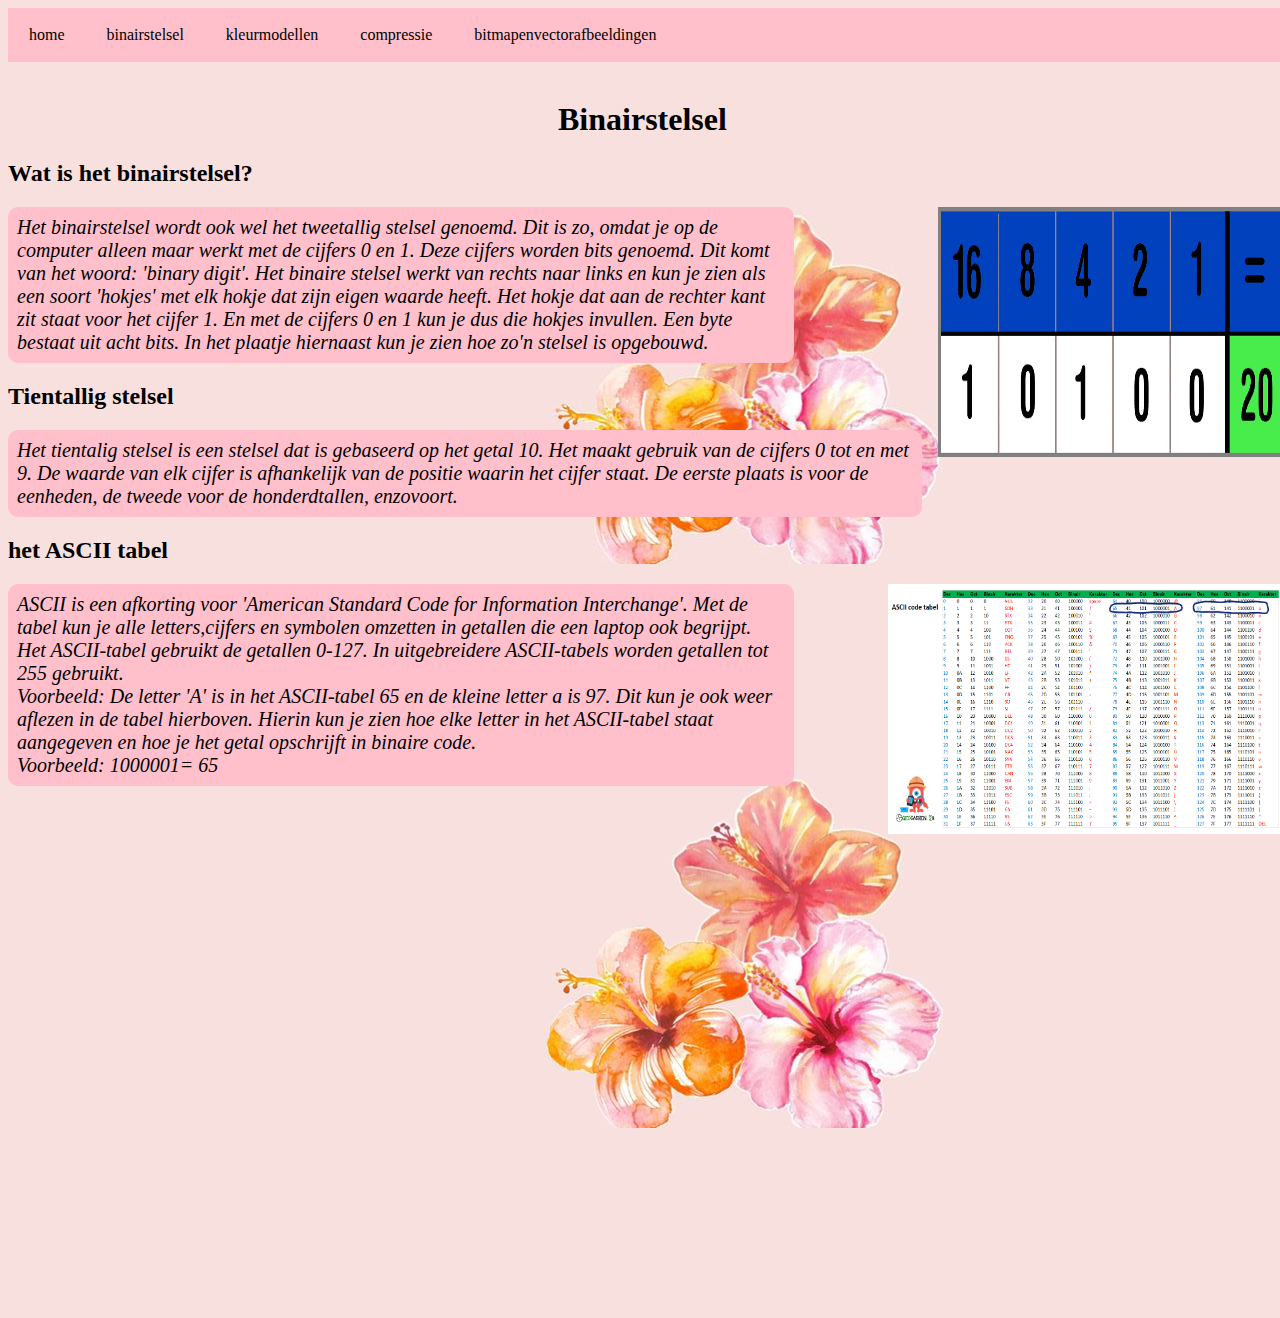
==== binairstelsel.html @ 4dca8c35 "." ====
<!DOCTYPE html>
<html>
    <head>
        <title></title>
          <link rel="stylesheet" href="opmaak.css">
    </head>
    <body>
      <ul>
        <li><a href="index.html">home</a></li>
        <li><a href="binairstelsel.html">binairstelsel</a></li> 
        <li><a href="kleurmodellen.html">kleurmodellen</a></li> 
        <li><a href="compressie.html">compressie</a></li>
        <li><a href="bitmapenvectorafbeeldingen.html">bitmapenvectorafbeeldingen</a></li>
      </ul>
      <br>
      <h1>Binairstelsel</h1>
      <!-- Titel veranderd naar'Binairstelsel'-->
      <h2>Wat is het binairstelsel?</h2>
      <img src="22025160156_24894b1acf_b.jpg"
      style="float:right;width:350px;height:250px;"> 
      <p class="binair-1">Het binairstelsel wordt ook wel het tweetallig stelsel genoemd.
        Dit is zo, omdat je op de computer alleen maar werkt met de cijfers 0
        en 1. Deze cijfers worden bits genoemd. Dit komt van het woord:
        'binary digit'. Het binaire stelsel werkt van rechts naar links en kun je zien als een soort 'hokjes' 
        met elk hokje dat zijn eigen waarde heeft. Het hokje dat aan de rechter kant zit staat voor het
        cijfer 1. En met de cijfers 0 en 1 kun je dus die hokjes invullen. Een byte bestaat uit acht bits.
        In het plaatje hiernaast kun je zien hoe zo'n stelsel is opgebouwd.
        </p>
     <h2>Tientallig stelsel</h2>
      <p class="tientallig">Het tientalig stelsel is een stelsel dat is gebaseerd op het getal 10.
        Het maakt gebruik van de cijfers 0 tot en met 9. De waarde van elk cijfer is afhankelijk
        van de positie waarin het cijfer staat. De eerste plaats is voor de eenheden, de tweede
        voor de honderdtallen, enzovoort. 
      </p>
      <h2> het ASCII tabel</h2>
      <img src="ASCII-code-tabel.png"
      style="float:right;width:400px;height:250px;"> 
      <p class="ASCII"> ASCII is een afkorting voor 'American Standard Code for Information Interchange'. 
        Met de tabel kun je alle letters,cijfers en symbolen omzetten in getallen die een laptop ook
        begrijpt. Het ASCII-tabel gebruikt de getallen 0-127. In uitgebreidere ASCII-tabels worden getallen
        tot 255 gebruikt. 
        <br>
        Voorbeeld: De letter 'A' is in  het ASCII-tabel 65 en de kleine letter a is 97. Dit kun je ook weer
        aflezen in de tabel hierboven. Hierin kun je zien hoe elke letter in het ASCII-tabel staat aangegeven en
        hoe je het getal opschrijft in binaire code. 
        <br>
        Voorbeeld: 1000001= 65

      </p>
      <iframe src="https://games.penjee.com/binary-bonanza/game.php" width="700" height="500" frameborder="no" scrolling="no" ></iframe>
      <!--spelletje neergezet-->
    </body>
</html>
---- opmaak.css ----
body { 
  background-image: url(f97222cb2289d60e35d45c356e80a705.jpg);
  width:100%;
}
/* Achtergrond veranderd van een kleur naar een plaatje*/
ul {
    list-style-type: none;
    margin: 0;
    padding: 0;
    overflow: hidden;
    width: 100%;
    background-color: pink;
  }
  /* menu gemaakt, de 100% staat voor een menubalk die van links tot rechts loopt*/

  li {
    float: left;
  }
  
  a {
    display: block;
    padding: 18px 21px;
    text-align: center;
    text-decoration: none;
    background-color: pink;
    text-align: center;
    color:black;
  }
  /* opmaak van het menu*/

 h1{
  color:black;
  margin-left: 550px;
 }
 /* tekst van menu*/

 li a:hover{
  background-color:rgb(253, 200, 233);
 }
 /* kleur van als je met je muis op het menu gaat staan*/

 .introductie {   /* een ingevulde border gemaakt voor mijn tekst*/
  width: 50%;
  border:pink;
  background-color: pink;
  color: black;
  padding: 9px;
  margin-left: 9;
  border-radius: 10px;
 }

/* De tekst waarvan ik een class had gemaakt genaamd: introductie
heb ik een ingevulde border gegeven*/

img { /* afmetingen van mijn plaatjes*/
  display:inline;
  margin-bottom: 10px;
  height: 150px;
  width: 210px;
  image-rendering: auto;
  border: 20%;
}

.introtwee { /*een ingevulde border gemaakt voor het 2e stuk tekst over mij*/
  width: 40%;
  border:pink;
  background-color: pink;
  color: black;
  padding: 9px;
  margin-left: 9;
  border-radius: 10px;
}

 .kleurmodellen-1 { /* een ingevulde border gemaakt voor mijn tekst*/
  width: 40%;
  border:pink;
  background-color: pink;
  color: black;
  padding: 9px;
  margin-left: 9;
  border-radius: 10px;
 }

 .kleurmodellen-2 {   /* een ingevulde border gemaakt voor mijn tekst*/
  width: 40%;
  border:pink;
  background-color: pink;
  color: black;
  padding: 9px;
  margin-left: 9;
  border-radius: 10px;
  float: right;   /* deze alinea aan de rechter kant gezet want ziet er leuk uit*/
 }
  
 .kleurmodellen-3 {  /* een ingevulde border gemaakt voor mijn tekst*/
  width: 40%;
  border:pink;
  background-color: pink;
  color: black;
  padding: 9px;
  margin-left: 9;
  border-radius: 10px;
 }

 p {
  font-size: 20px;
  font-style: oblique;
 }

 .bitmap {  /* een ingevulde border gemaakt voor mijn tekst*/
  width: 60%;
  border:pink;
  background-color: pink;
  color: black;
  padding: 9px;
  margin-left: 9;
  border-radius: 10px;
 }

 .vector {  /* een ingevulde border gemaakt voor mijn tekst*/
  width: 40%;
  border:pink;
  background-color: pink;
  color: black;
  padding: 9px;
  margin-left: 9;
  border-radius: 10px;
 }

 .vector-2 {   /* een ingevulde border gemaakt voor mijn tekst*/
  width: 60%;
  border:pink;
  background-color: pink;
  color: black;
  padding: 9px;
  margin-left: 9;
  border-radius: 10px;
 }

 .geluid-1 {  /* een ingevulde border gemaakt voor mijn tekst*/
  width: 60%;
  border:pink;
  background-color: pink;
  color: black;
  padding: 9px;
  margin-left: 9;
  border-radius: 10px;
 }

 .geluid-2 {   /* een ingevulde border gemaakt voor mijn tekst*/
  width: 80%;
  border:pink;
  background-color: pink;
  color: black;
  padding: 9px;
  margin-left: 9;
  border-radius: 10px;
 }
 .compressie-1 {                
  width: 60%;
  border:pink;
  background-color: pink;
  color: black;
  padding: 9px;
  margin-left: 9;
  border-radius: 10px;
 }
  .compressie-2 {
    width: 60%;
    border:pink;
    background-color: pink;
    color: black;
    padding: 9px;
    margin-left: 15;
    border-radius: 10px;
  }
  .compressie-3 {
    width: 80%;
    border:pink;
    background-color: pink;
    color: black;
    padding: 9px;
    margin-left: 9;
    border-radius: 10px;
  }

  .binair-1 {
    width: 60%;
    border:pink;
    background-color: pink;
    color: black;
    padding: 9px;
    margin-left: 15;
    border-radius: 10px;
  }

  .tientallig {
    width: 70%;
    border:pink;
    background-color: pink;
    color: black;
    padding: 9px;
    margin-left: 15;
    border-radius: 10px;
  }
  .ASCII {
    width: 60%;
    border:pink;
    background-color: pink;
    color: black;
    padding: 9px;
    margin-left: 15;
    border-radius: 10px;
  }
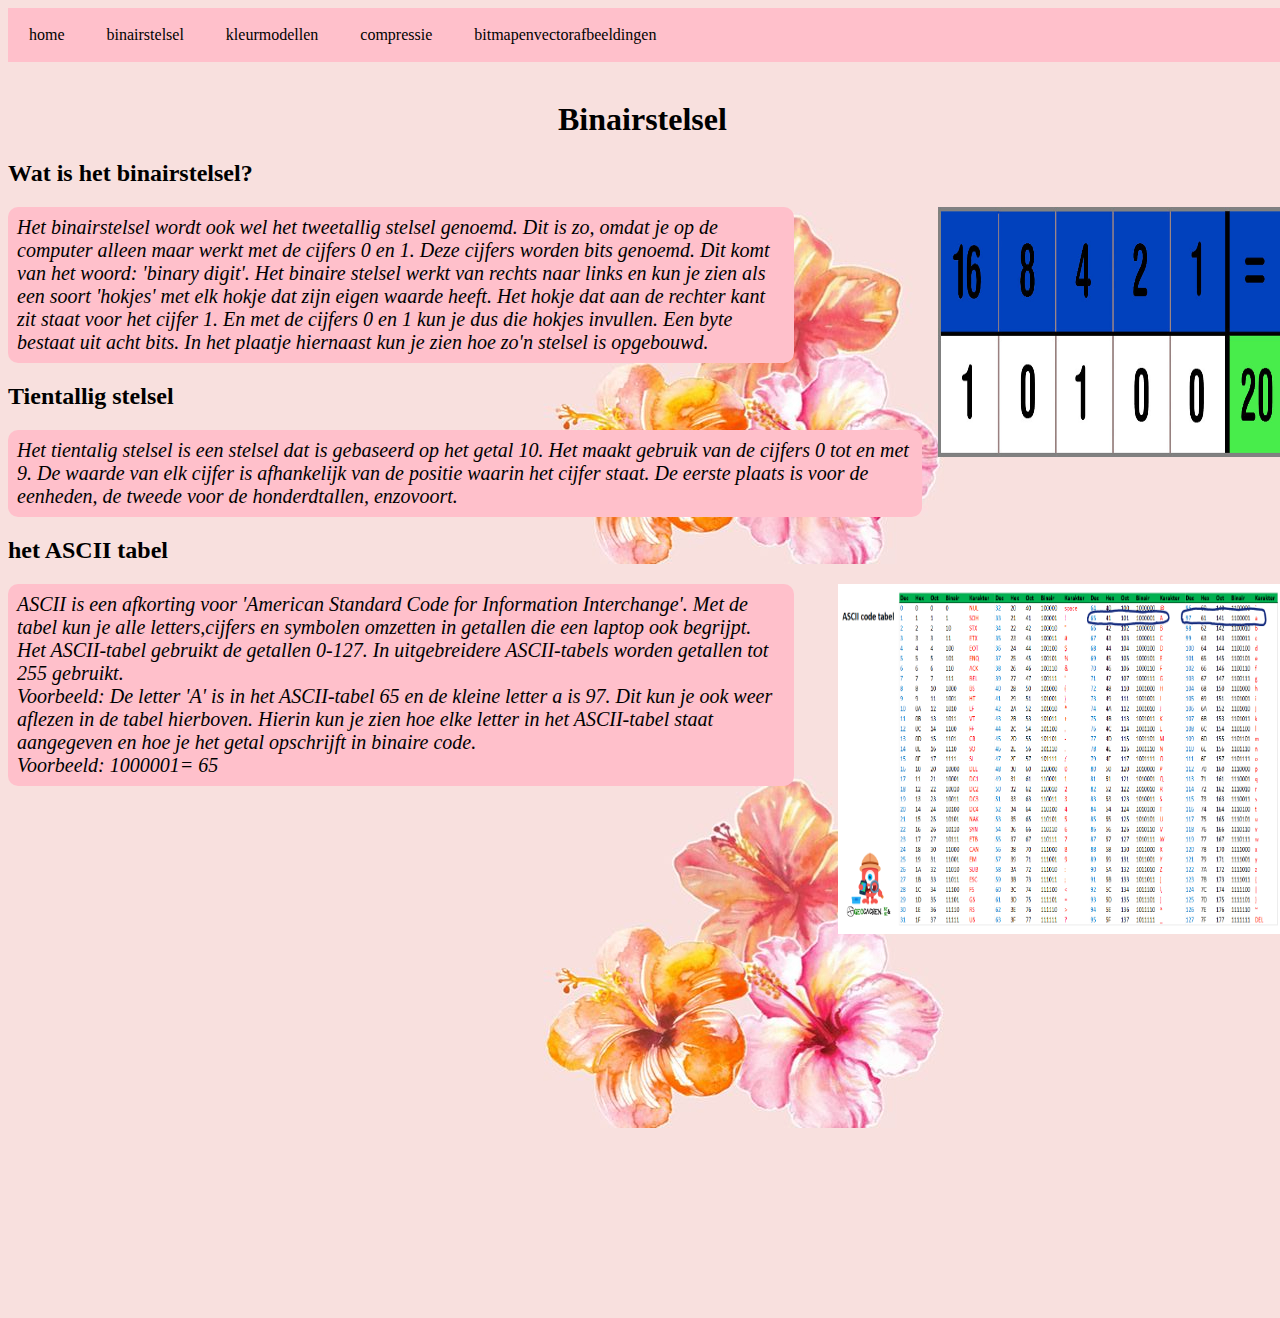
==== commit 08d84062: "." ====
--- a/binairstelsel.html
+++ b/binairstelsel.html
@@ -34,7 +34,7 @@
       </p>
       <h2> het ASCII tabel</h2>
       <img src="ASCII-code-tabel.png"
-      style="float:right;width:400px;height:250px;"> 
+      style="float:right;width:450px;height:350px;"> 
       <p class="ASCII"> ASCII is een afkorting voor 'American Standard Code for Information Interchange'. 
         Met de tabel kun je alle letters,cijfers en symbolen omzetten in getallen die een laptop ook
         begrijpt. Het ASCII-tabel gebruikt de getallen 0-127. In uitgebreidere ASCII-tabels worden getallen
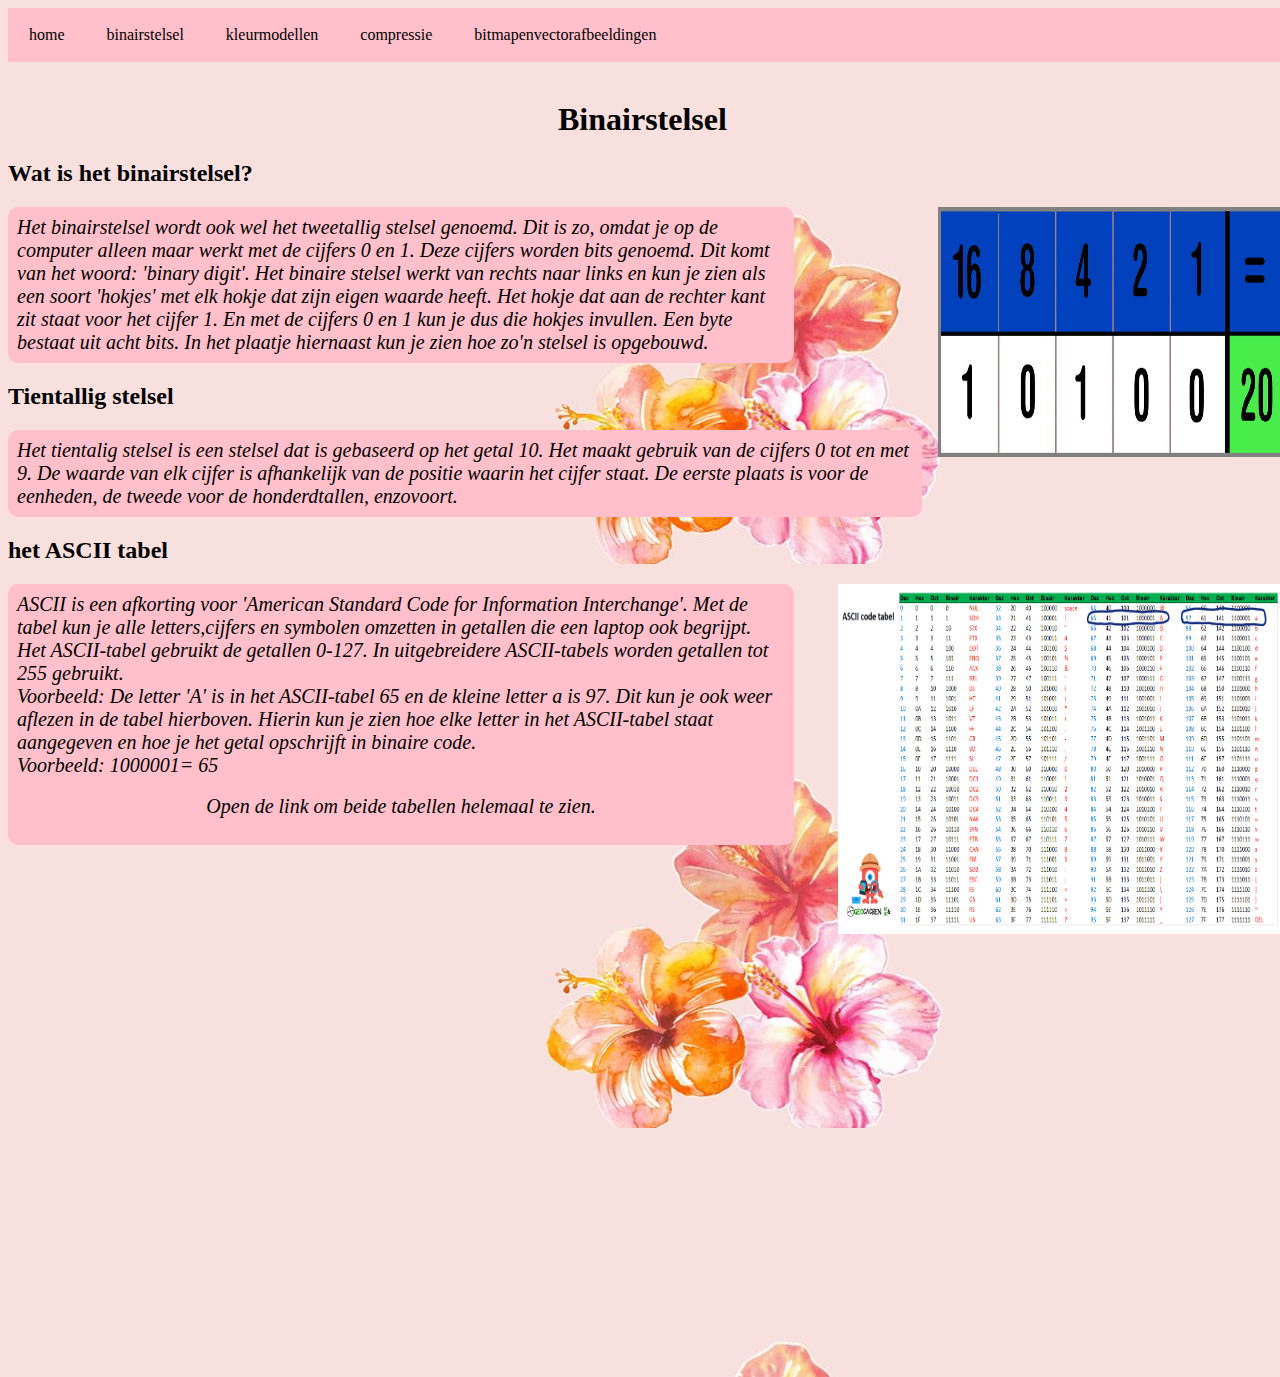
==== commit 1422e17b: "." ====
--- a/binairstelsel.html
+++ b/binairstelsel.html
@@ -45,7 +45,8 @@
         hoe je het getal opschrijft in binaire code. 
         <br>
         Voorbeeld: 1000001= 65
-
+        <br>
+        <a href="http://www.asciitabel.be/" target="_blank"> Open de link om beide tabellen helemaal te zien.</a> 
       </p>
       <iframe src="https://games.penjee.com/binary-bonanza/game.php" width="700" height="500" frameborder="no" scrolling="no" ></iframe>
       <!--spelletje neergezet-->
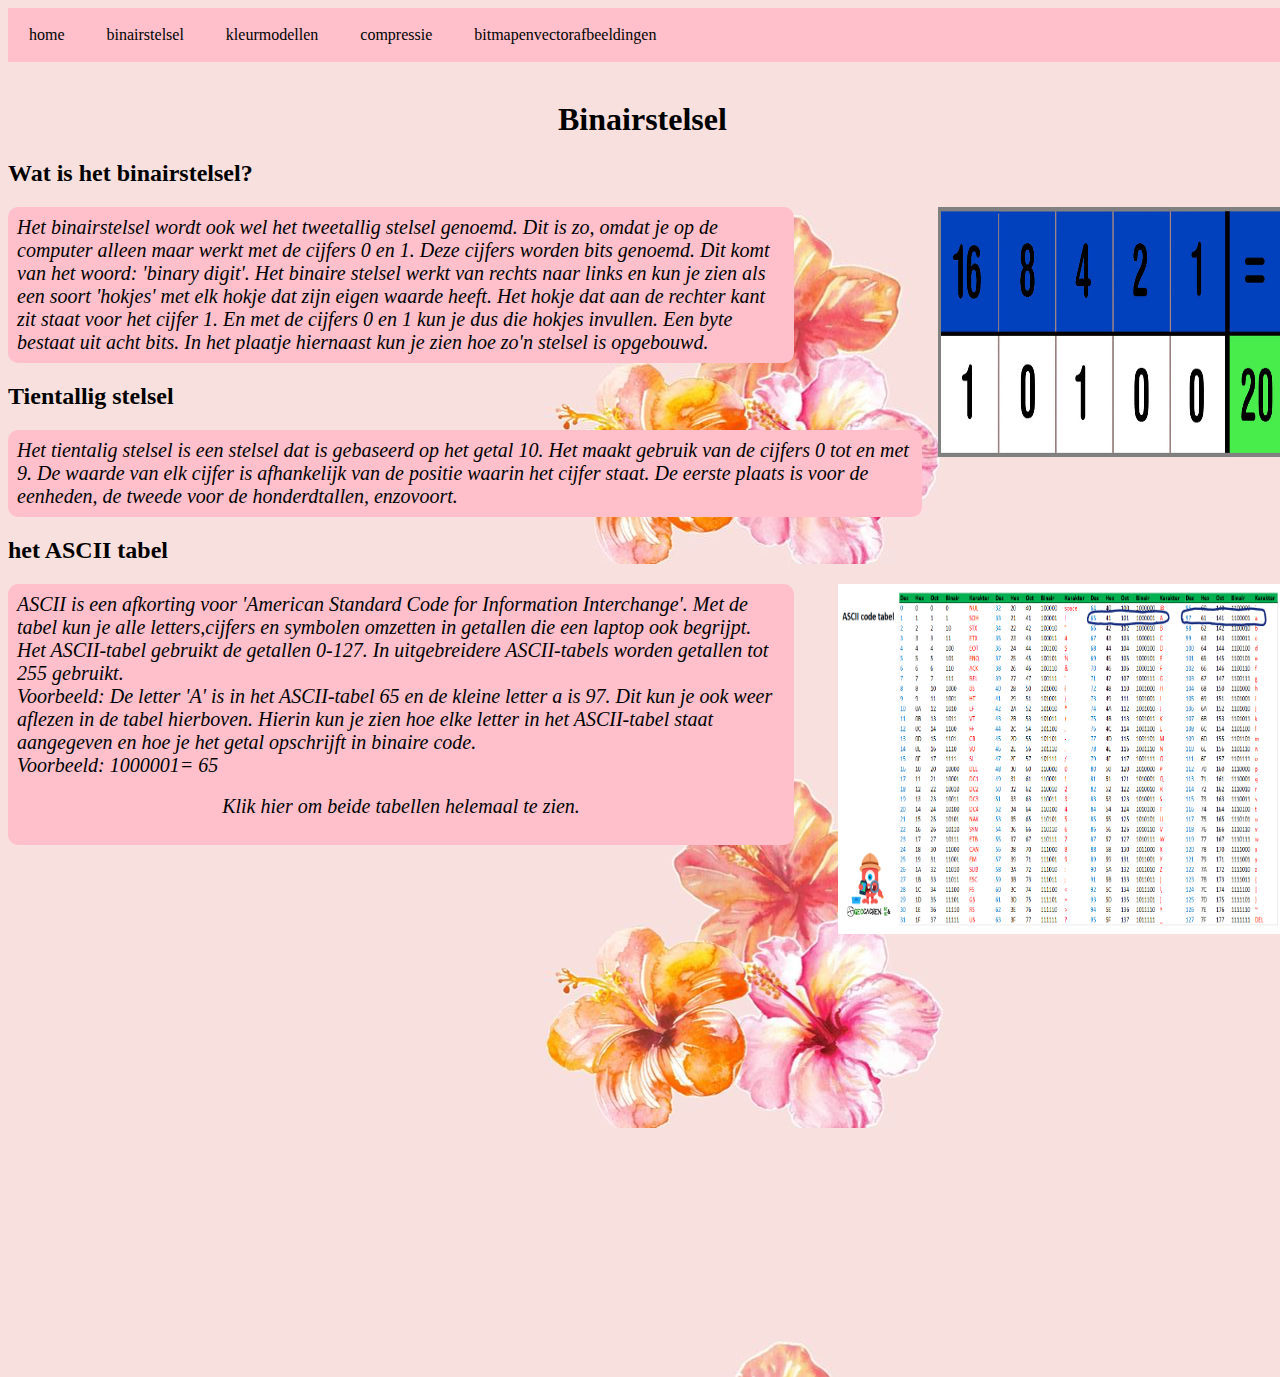
==== commit 83bd5511: "." ====
--- a/binairstelsel.html
+++ b/binairstelsel.html
@@ -13,11 +13,14 @@
         <li><a href="bitmapenvectorafbeeldingen.html">bitmapenvectorafbeeldingen</a></li>
       </ul>
       <br>
-      <h1>Binairstelsel</h1>
-      <!-- Titel veranderd naar'Binairstelsel'-->
+
+      <h1>Binairstelsel</h1> <!-- Titel veranderd naar'Binairstelsel'-->
+
       <h2>Wat is het binairstelsel?</h2>
+
       <img src="22025160156_24894b1acf_b.jpg"
       style="float:right;width:350px;height:250px;"> 
+
       <p class="binair-1">Het binairstelsel wordt ook wel het tweetallig stelsel genoemd.
         Dit is zo, omdat je op de computer alleen maar werkt met de cijfers 0
         en 1. Deze cijfers worden bits genoemd. Dit komt van het woord:
@@ -26,15 +29,20 @@
         cijfer 1. En met de cijfers 0 en 1 kun je dus die hokjes invullen. Een byte bestaat uit acht bits.
         In het plaatje hiernaast kun je zien hoe zo'n stelsel is opgebouwd.
         </p>
+
      <h2>Tientallig stelsel</h2>
+
       <p class="tientallig">Het tientalig stelsel is een stelsel dat is gebaseerd op het getal 10.
         Het maakt gebruik van de cijfers 0 tot en met 9. De waarde van elk cijfer is afhankelijk
         van de positie waarin het cijfer staat. De eerste plaats is voor de eenheden, de tweede
         voor de honderdtallen, enzovoort. 
       </p>
+
       <h2> het ASCII tabel</h2>
+
       <img src="ASCII-code-tabel.png"
       style="float:right;width:450px;height:350px;"> 
+
       <p class="ASCII"> ASCII is een afkorting voor 'American Standard Code for Information Interchange'. 
         Met de tabel kun je alle letters,cijfers en symbolen omzetten in getallen die een laptop ook
         begrijpt. Het ASCII-tabel gebruikt de getallen 0-127. In uitgebreidere ASCII-tabels worden getallen
@@ -46,9 +54,12 @@
         <br>
         Voorbeeld: 1000001= 65
         <br>
-        <a href="http://www.asciitabel.be/" target="_blank"> Open de link om beide tabellen helemaal te zien.</a> 
+
+        <a href="http://www.asciitabel.be/" target="_blank"> Klik hier om beide tabellen helemaal te zien.</a> 
       </p>
+
       <iframe src="https://games.penjee.com/binary-bonanza/game.php" width="700" height="500" frameborder="no" scrolling="no" ></iframe>
       <!--spelletje neergezet-->
+
     </body>
 </html>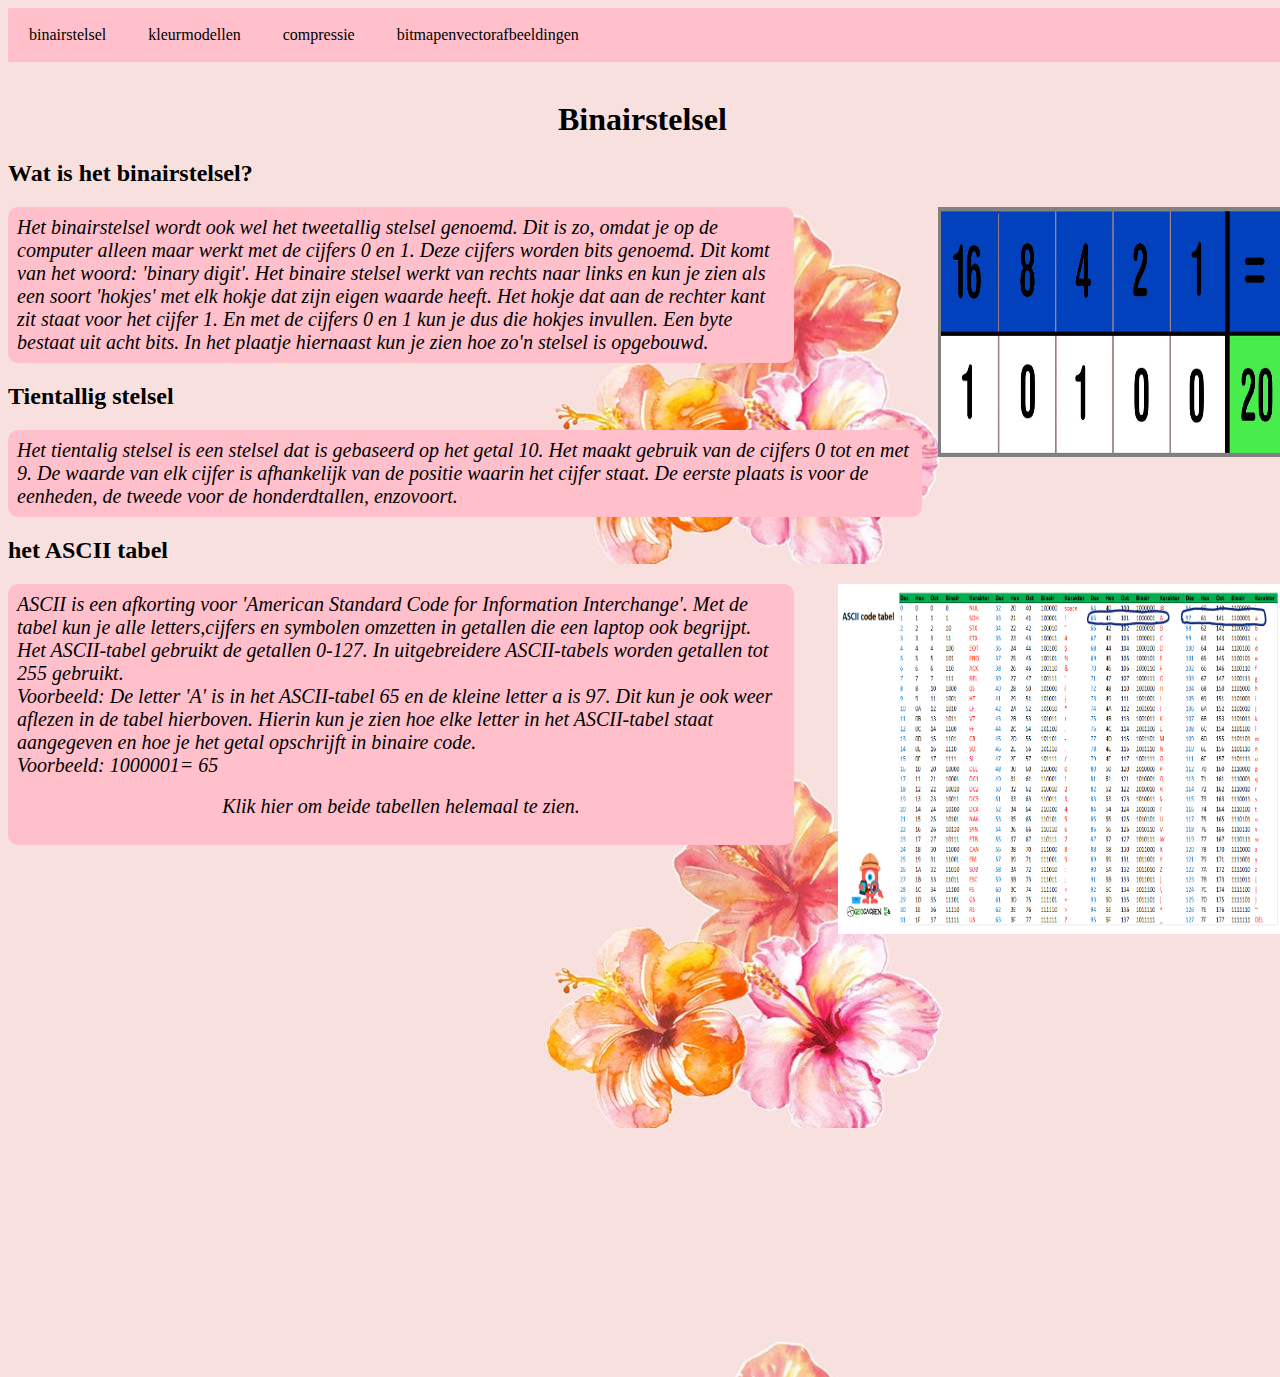
==== commit 4a7ebcb5: "/" ====
--- a/binairstelsel.html
+++ b/binairstelsel.html
@@ -1,27 +1,30 @@
 <!DOCTYPE html>
 <html>
     <head>
+
         <title></title>
-          <link rel="stylesheet" href="opmaak.css">
-    </head>
-    <body>
-      <ul>
-        <li><a href="index.html">home</a></li>
+        <link rel="stylesheet" href="opmaak.css">
+        </head>
+        
+        <body>
+
+        <ul>
         <li><a href="binairstelsel.html">binairstelsel</a></li> 
         <li><a href="kleurmodellen.html">kleurmodellen</a></li> 
         <li><a href="compressie.html">compressie</a></li>
         <li><a href="bitmapenvectorafbeeldingen.html">bitmapenvectorafbeeldingen</a></li>
-      </ul>
-      <br>
+        </ul>
 
-      <h1>Binairstelsel</h1> <!-- Titel veranderd naar'Binairstelsel'-->
+        <br>
+  
+        <h1>Binairstelsel</h1> <!-- Titel veranderd naar'Binairstelsel'-->
 
-      <h2>Wat is het binairstelsel?</h2>
+        <h2>Wat is het binairstelsel?</h2>
 
-      <img src="22025160156_24894b1acf_b.jpg"
-      style="float:right;width:350px;height:250px;"> 
+        <img src="22025160156_24894b1acf_b.jpg"
+        style="float:right;width:350px;height:250px;"> 
 
-      <p class="binair-1">Het binairstelsel wordt ook wel het tweetallig stelsel genoemd.
+        <p class="binair-1">Het binairstelsel wordt ook wel het tweetallig stelsel genoemd.
         Dit is zo, omdat je op de computer alleen maar werkt met de cijfers 0
         en 1. Deze cijfers worden bits genoemd. Dit komt van het woord:
         'binary digit'. Het binaire stelsel werkt van rechts naar links en kun je zien als een soort 'hokjes' 
@@ -30,36 +33,41 @@
         In het plaatje hiernaast kun je zien hoe zo'n stelsel is opgebouwd.
         </p>
 
-     <h2>Tientallig stelsel</h2>
-
-      <p class="tientallig">Het tientalig stelsel is een stelsel dat is gebaseerd op het getal 10.
+        <h2>Tientallig stelsel</h2>
+  
+        <p class="tientallig">Het tientalig stelsel is een stelsel dat is gebaseerd op het getal 10.
         Het maakt gebruik van de cijfers 0 tot en met 9. De waarde van elk cijfer is afhankelijk
         van de positie waarin het cijfer staat. De eerste plaats is voor de eenheden, de tweede
         voor de honderdtallen, enzovoort. 
-      </p>
+        </p>
+ 
+       <h2> het ASCII tabel</h2>
 
-      <h2> het ASCII tabel</h2>
+       <img src="ASCII-code-tabel.png"
+       style="float:right;width:450px;height:350px;"> 
 
-      <img src="ASCII-code-tabel.png"
-      style="float:right;width:450px;height:350px;"> 
-
-      <p class="ASCII"> ASCII is een afkorting voor 'American Standard Code for Information Interchange'. 
+       <p class="ASCII"> ASCII is een afkorting voor 'American Standard Code for Information Interchange'. 
         Met de tabel kun je alle letters,cijfers en symbolen omzetten in getallen die een laptop ook
         begrijpt. Het ASCII-tabel gebruikt de getallen 0-127. In uitgebreidere ASCII-tabels worden getallen
         tot 255 gebruikt. 
+
         <br>
+
         Voorbeeld: De letter 'A' is in  het ASCII-tabel 65 en de kleine letter a is 97. Dit kun je ook weer
         aflezen in de tabel hierboven. Hierin kun je zien hoe elke letter in het ASCII-tabel staat aangegeven en
-        hoe je het getal opschrijft in binaire code. 
+        hoe je het getal opschrijft in binaire code.
+
         <br>
+
         Voorbeeld: 1000001= 65
+
         <br>
 
         <a href="http://www.asciitabel.be/" target="_blank"> Klik hier om beide tabellen helemaal te zien.</a> 
-      </p>
+        </p>
 
-      <iframe src="https://games.penjee.com/binary-bonanza/game.php" width="700" height="500" frameborder="no" scrolling="no" ></iframe>
-      <!--spelletje neergezet-->
+        <iframe src="https://games.penjee.com/binary-bonanza/game.php" width="700" height="500" frameborder="no" scrolling="no" ></iframe>
+        <!--spelletje neergezet-->
 
     </body>
 </html>--- a/opmaak.css
+++ b/opmaak.css
@@ -156,16 +156,18 @@
   margin-left: 9;
   border-radius: 10px;
  }
- .compressie-1 {                
-  width: 60%;
-  border:pink;
-  background-color: pink;
-  color: black;
-  padding: 9px;
-  margin-left: 9;
-  border-radius: 10px;
- }
-  .compressie-2 {
+
+ .compressie-1 {          /* een ingevulde border gemaakt voor mijn tekst*/        
+  width: 60%;
+  border:pink;
+  background-color: pink;
+  color: black;
+  padding: 9px;
+  margin-left: 9;
+  border-radius: 10px;
+ }
+
+  .compressie-2 {  /* een ingevulde border gemaakt voor mijn tekst*/
     width: 60%;
     border:pink;
     background-color: pink;
@@ -174,7 +176,8 @@
     margin-left: 15;
     border-radius: 10px;
   }
-  .compressie-3 {
+
+  .compressie-3 {  /* een ingevulde border gemaakt voor mijn tekst*/
     width: 80%;
     border:pink;
     background-color: pink;
@@ -184,7 +187,7 @@
     border-radius: 10px;
   }
 
-  .binair-1 {
+  .binair-1 {  /* een ingevulde border gemaakt voor mijn tekst*/
     width: 60%;
     border:pink;
     background-color: pink;
@@ -194,7 +197,7 @@
     border-radius: 10px;
   }
 
-  .tientallig {
+  .tientallig {  /* een ingevulde border gemaakt voor mijn tekst*/
     width: 70%;
     border:pink;
     background-color: pink;
@@ -203,7 +206,8 @@
     margin-left: 15;
     border-radius: 10px;
   }
-  .ASCII {
+
+  .ASCII {  /* een ingevulde border gemaakt voor mijn tekst*/
     width: 60%;
     border:pink;
     background-color: pink;
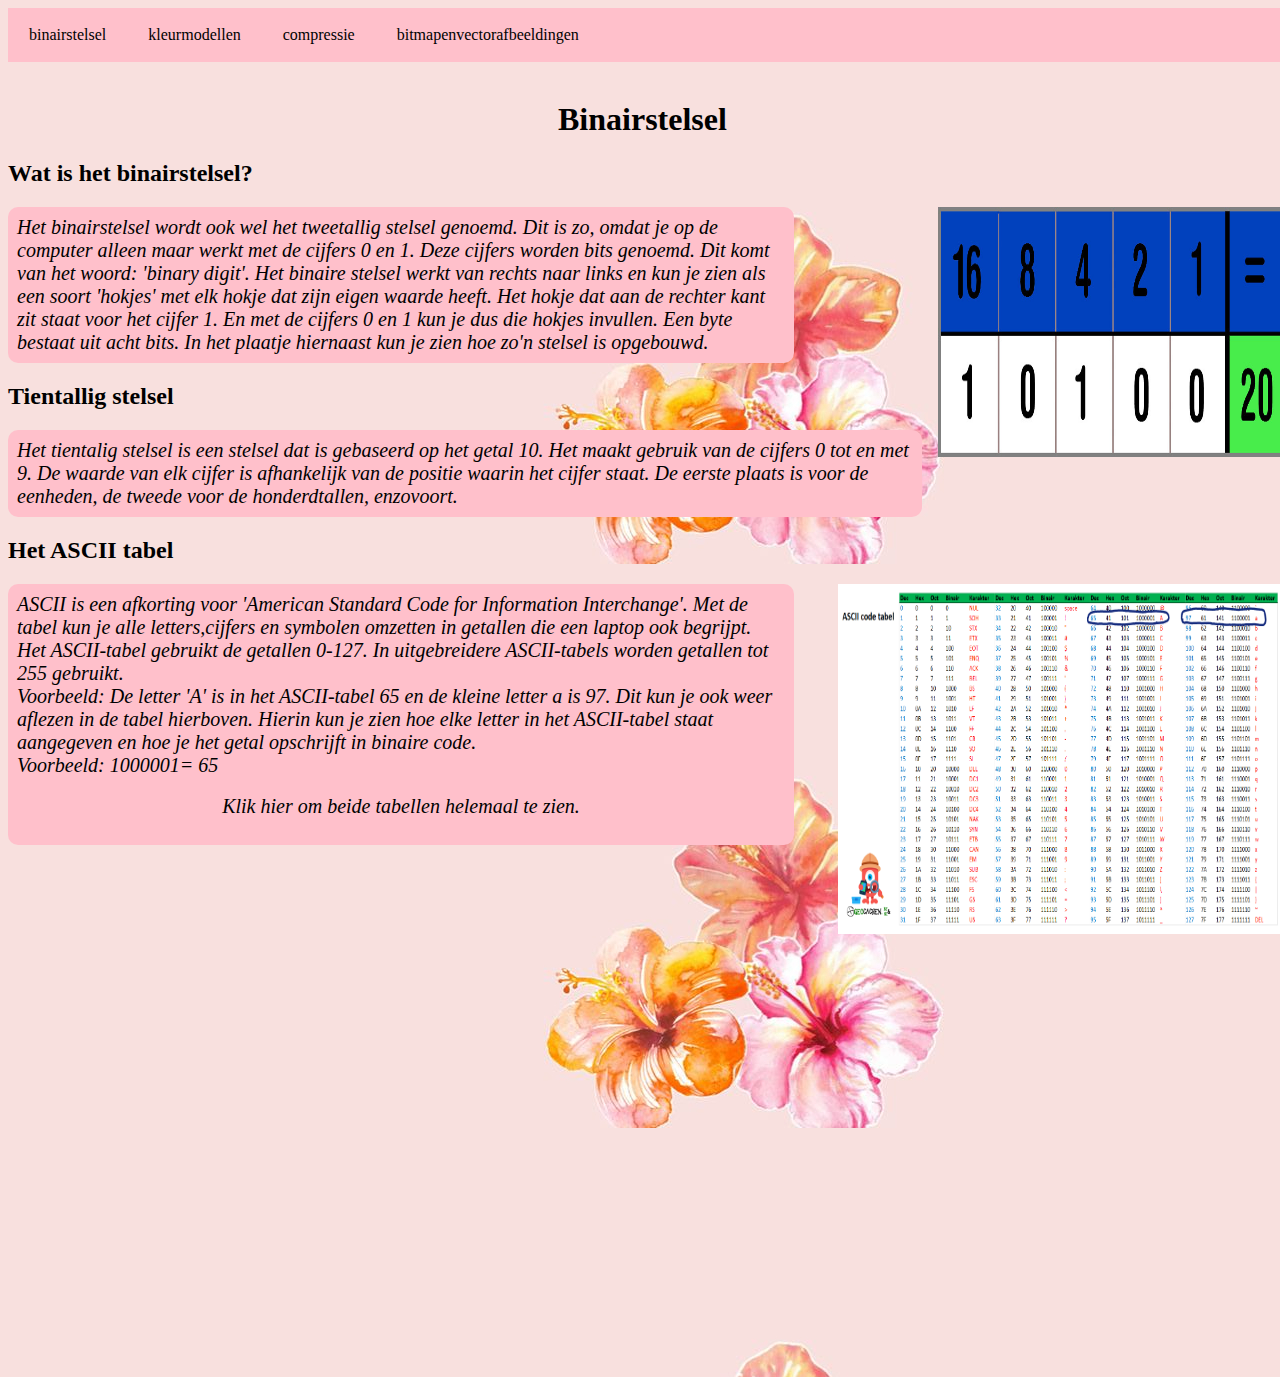
==== commit ade0d134: "." ====
--- a/binairstelsel.html
+++ b/binairstelsel.html
@@ -5,7 +5,7 @@
         <title></title>
         <link rel="stylesheet" href="opmaak.css">
         </head>
-        
+
         <body>
 
         <ul>
@@ -41,7 +41,7 @@
         voor de honderdtallen, enzovoort. 
         </p>
  
-       <h2> het ASCII tabel</h2>
+       <h2> Het ASCII tabel</h2>
 
        <img src="ASCII-code-tabel.png"
        style="float:right;width:450px;height:350px;"> 
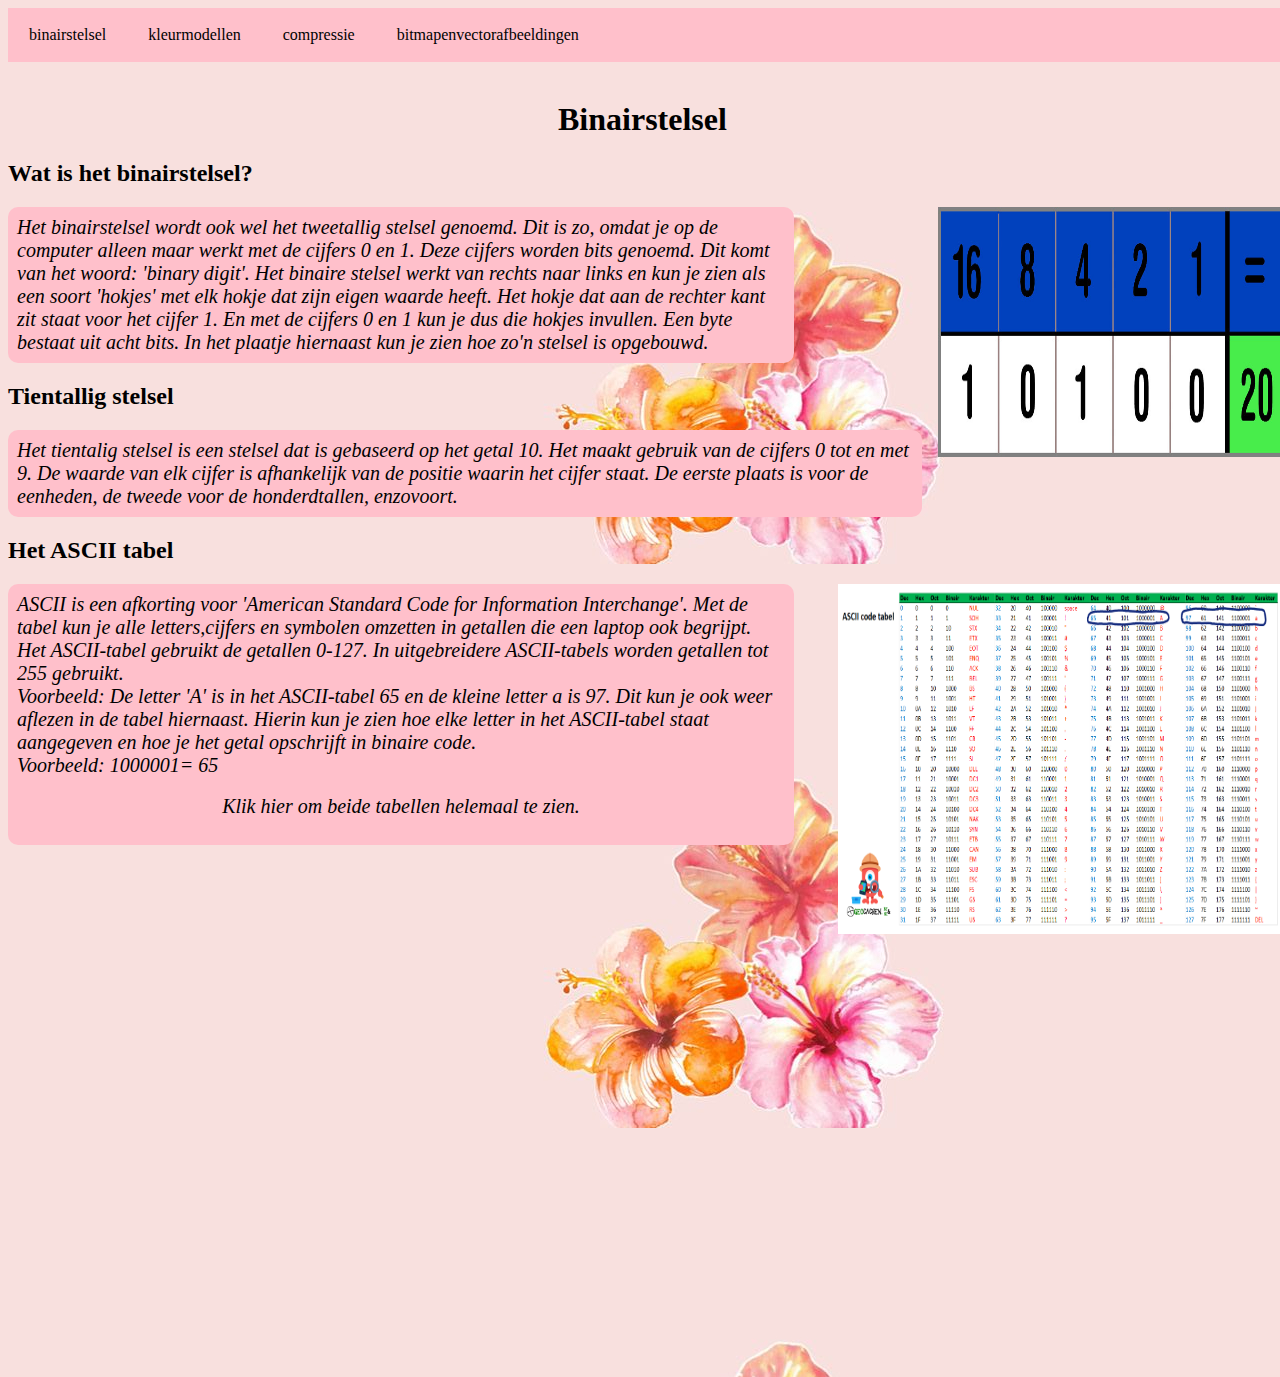
==== commit e5c72cca: "." ====
--- a/binairstelsel.html
+++ b/binairstelsel.html
@@ -54,7 +54,7 @@
         <br>
 
         Voorbeeld: De letter 'A' is in  het ASCII-tabel 65 en de kleine letter a is 97. Dit kun je ook weer
-        aflezen in de tabel hierboven. Hierin kun je zien hoe elke letter in het ASCII-tabel staat aangegeven en
+        aflezen in de tabel hiernaast. Hierin kun je zien hoe elke letter in het ASCII-tabel staat aangegeven en
         hoe je het getal opschrijft in binaire code.
 
         <br>
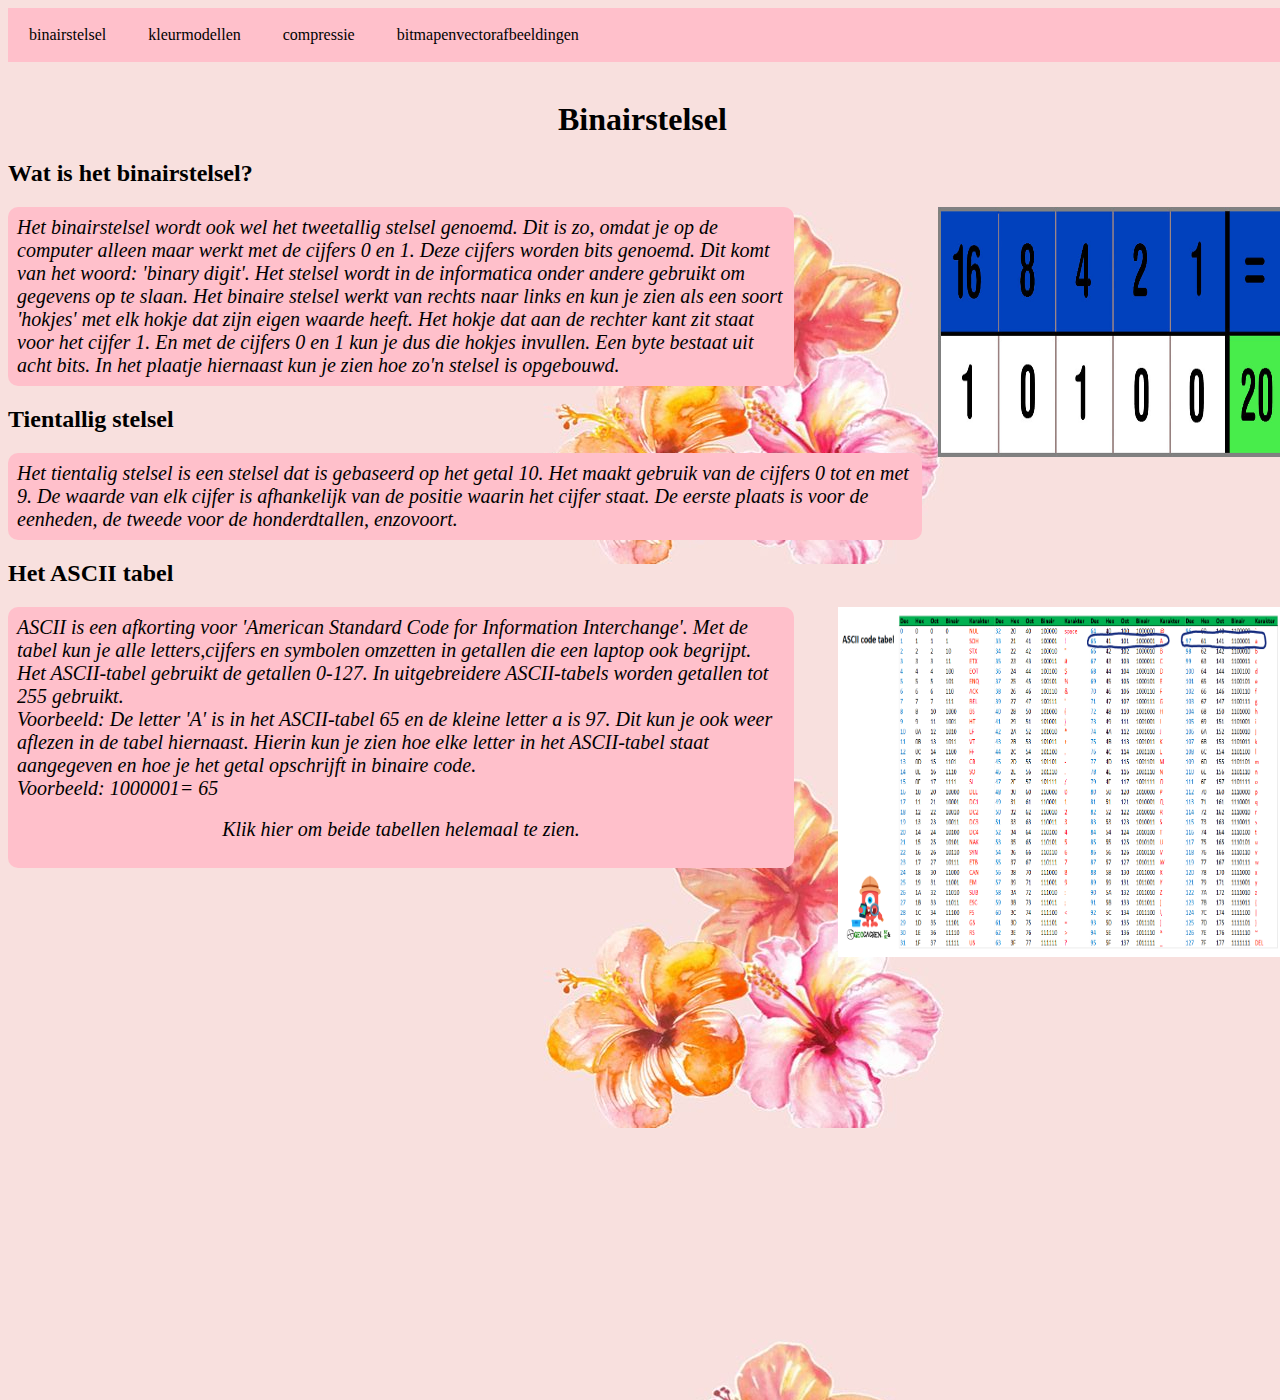
==== commit 1d499bbf: ".." ====
--- a/binairstelsel.html
+++ b/binairstelsel.html
@@ -27,7 +27,7 @@
         <p class="binair-1">Het binairstelsel wordt ook wel het tweetallig stelsel genoemd.
         Dit is zo, omdat je op de computer alleen maar werkt met de cijfers 0
         en 1. Deze cijfers worden bits genoemd. Dit komt van het woord:
-        'binary digit'. Het binaire stelsel werkt van rechts naar links en kun je zien als een soort 'hokjes' 
+        'binary digit'. Het stelsel wordt in de informatica onder andere gebruikt om gegevens op te slaan. Het binaire stelsel werkt van rechts naar links en kun je zien als een soort 'hokjes' 
         met elk hokje dat zijn eigen waarde heeft. Het hokje dat aan de rechter kant zit staat voor het
         cijfer 1. En met de cijfers 0 en 1 kun je dus die hokjes invullen. Een byte bestaat uit acht bits.
         In het plaatje hiernaast kun je zien hoe zo'n stelsel is opgebouwd.
